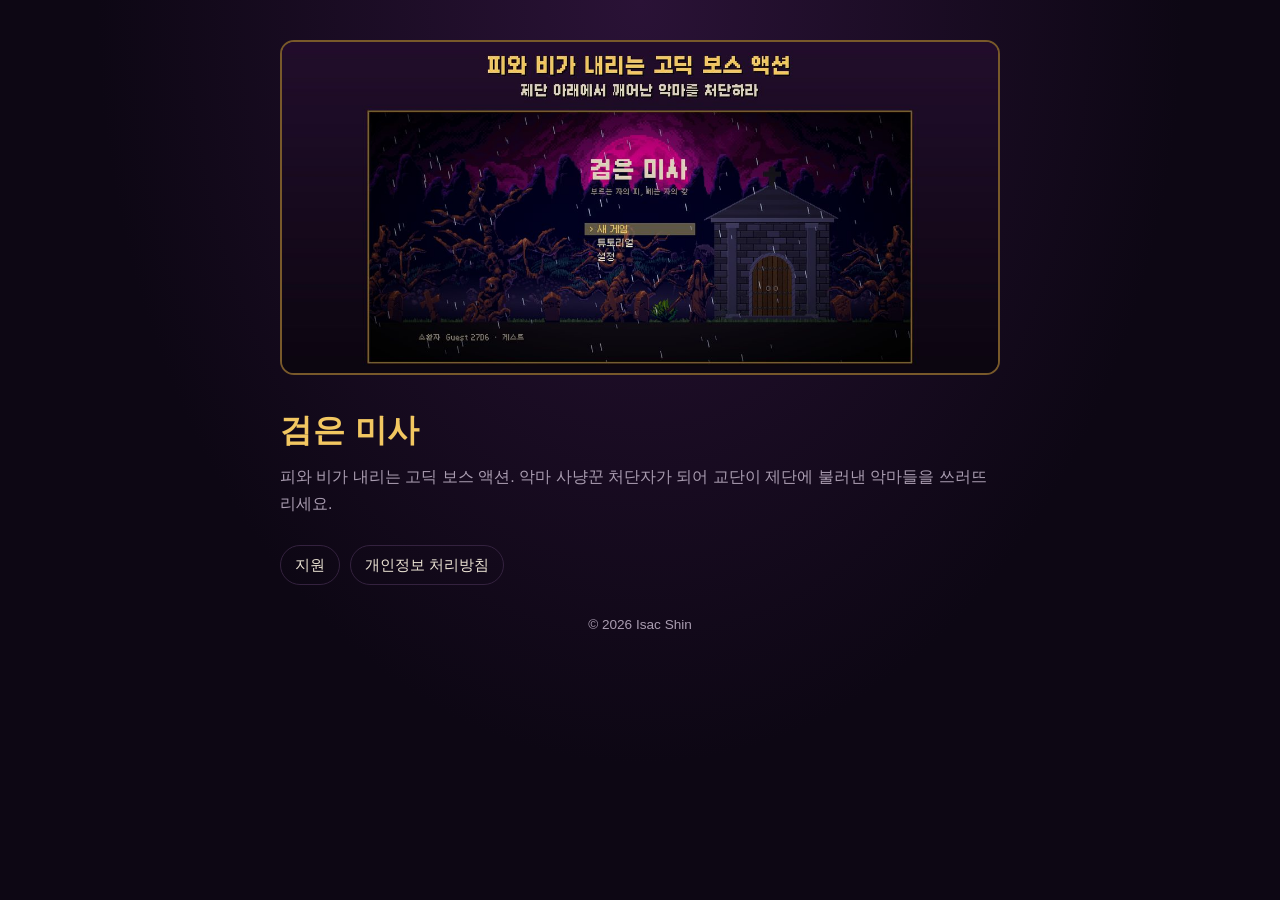
==== index.html @ 31701feb "Black Mass support, privacy policy and home pages Co-Authored-By: Claude Opus 5.5 <noreply@anthropic" ====
<!doctype html>
<html lang="ko">
<head>
<meta charset="utf-8">
<meta name="viewport" content="width=device-width, initial-scale=1">
<title>검은 미사 (BLACK MASS)</title>
<meta name="description" content="피와 비가 내리는 고딕 보스 액션, 검은 미사.">
<link rel="stylesheet" href="assets/style.css">
</head>
<body>
<main>
  <img class="hero" src="assets/hero.jpg" alt="비 내리는 묘지 위의 검은 미사 타이틀 화면">
  <h1>검은 미사</h1>
  <p class="lead">피와 비가 내리는 고딕 보스 액션. 악마 사냥꾼 처단자가 되어 교단이 제단에 불러낸 악마들을 쓰러뜨리세요.</p>
  <nav><a href="support/">지원</a><a href="privacy/">개인정보 처리방침</a></nav>
  <footer>© 2026 Isac Shin</footer>
</main>
</body>
</html>
---- assets/style.css ----
:root {
  --bg: #0d0714;
  --card: #1a1024;
  --line: #34223f;
  --text: #ece4d4;
  --sub: #a99cb0;
  --gold: #f2c761;
  --blood: #c23b3b;
}
* { box-sizing: border-box; }
body {
  margin: 0;
  background: radial-gradient(ellipse at top, #2a1236 0%, var(--bg) 60%) fixed;
  color: var(--text);
  font-family: -apple-system, BlinkMacSystemFont, "Apple SD Gothic Neo", "Noto Sans KR", sans-serif;
  line-height: 1.7;
}
main { max-width: 760px; margin: 0 auto; padding: 40px 20px 72px; }
.hero { width: 100%; border-radius: 14px; border: 2px solid #78592a; display: block; margin-bottom: 28px; }
h1 { font-size: 2rem; margin: 0 0 6px; color: var(--gold); letter-spacing: .02em; }
p.lead { color: var(--sub); margin: 0 0 28px; }
nav { margin: 0 0 24px; display: flex; gap: 10px; flex-wrap: wrap; }
nav a { color: var(--text); text-decoration: none; border: 1px solid var(--line); border-radius: 999px; padding: 6px 14px; font-size: .95rem; }
nav a.on { border-color: var(--gold); color: var(--gold); }
section { background: var(--card); border: 1px solid var(--line); border-radius: 16px; padding: 22px 22px 12px; margin-bottom: 16px; }
h2 { font-size: 1.15rem; margin: 0 0 12px; color: var(--gold); }
h3 { font-size: 1rem; margin: 18px 0 6px; }
details { border-top: 1px solid var(--line); padding: 12px 0; }
details:first-of-type { border-top: 0; }
summary { cursor: pointer; font-weight: 600; }
details p, section p, section li { color: var(--sub); }
details p { margin: 8px 0 0; }
table { width: 100%; border-collapse: collapse; margin: 6px 0 14px; font-size: .95rem; }
th, td { text-align: left; padding: 8px 6px; border-bottom: 1px solid var(--line); vertical-align: top; }
th { color: var(--text); }
td { color: var(--sub); }
a { color: var(--gold); }
footer { color: var(--sub); font-size: .85rem; text-align: center; margin-top: 28px; }
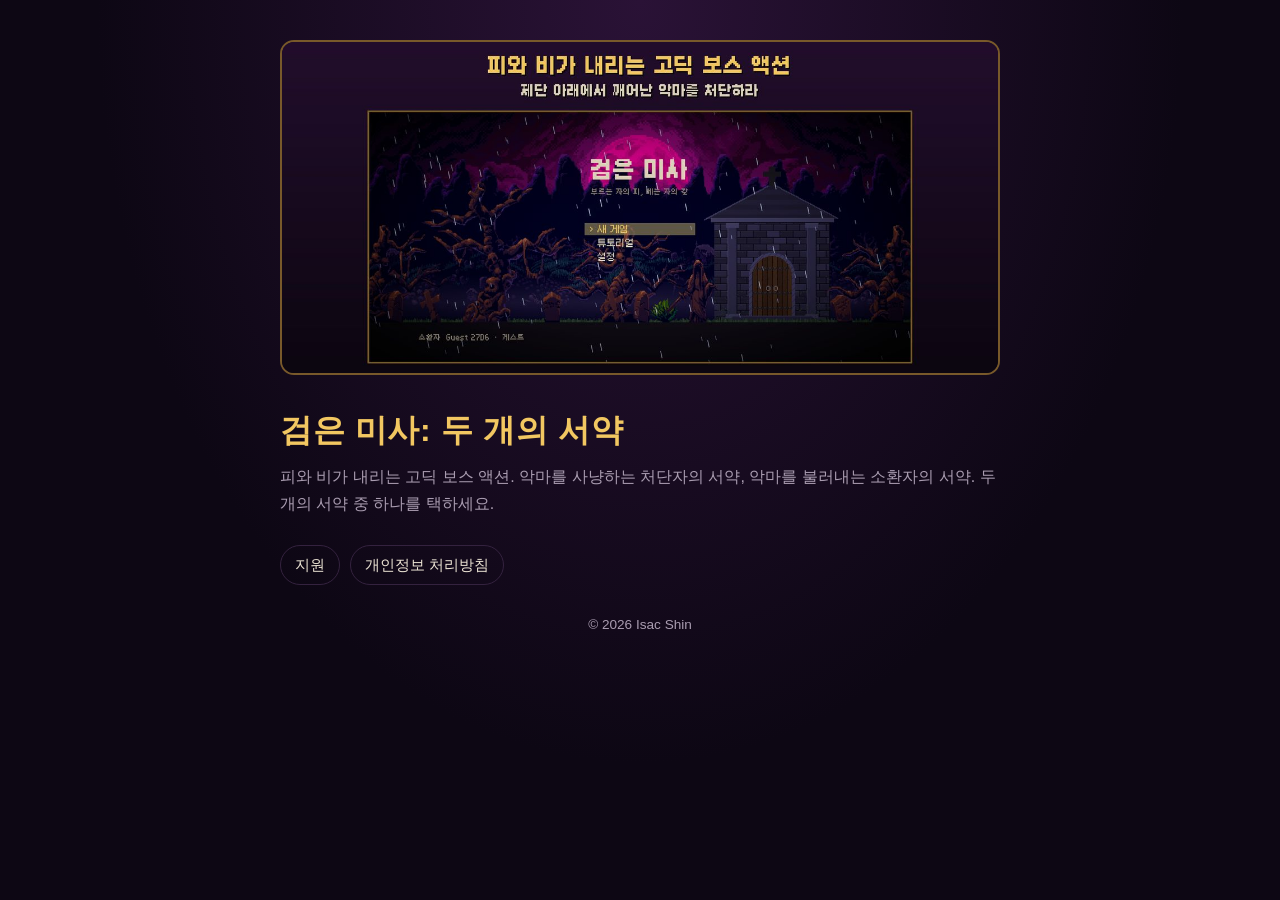
==== commit de31771a: "Rename to Two Oaths; privacy policy covers Game Center sign-in and shared demons Co-Authored-By: Cla" ====
--- a/index.html
+++ b/index.html
@@ -3,15 +3,15 @@
 <head>
 <meta charset="utf-8">
 <meta name="viewport" content="width=device-width, initial-scale=1">
-<title>검은 미사 (BLACK MASS)</title>
+<title>검은 미사: 두 개의 서약 (BLACK MASS: Two Oaths)</title>
 <meta name="description" content="피와 비가 내리는 고딕 보스 액션, 검은 미사.">
 <link rel="stylesheet" href="assets/style.css">
 </head>
 <body>
 <main>
   <img class="hero" src="assets/hero.jpg" alt="비 내리는 묘지 위의 검은 미사 타이틀 화면">
-  <h1>검은 미사</h1>
-  <p class="lead">피와 비가 내리는 고딕 보스 액션. 악마 사냥꾼 처단자가 되어 교단이 제단에 불러낸 악마들을 쓰러뜨리세요.</p>
+  <h1>검은 미사: 두 개의 서약</h1>
+  <p class="lead">피와 비가 내리는 고딕 보스 액션. 악마를 사냥하는 처단자의 서약, 악마를 불러내는 소환자의 서약. 두 개의 서약 중 하나를 택하세요.</p>
   <nav><a href="support/">지원</a><a href="privacy/">개인정보 처리방침</a></nav>
   <footer>© 2026 Isac Shin</footer>
 </main>
